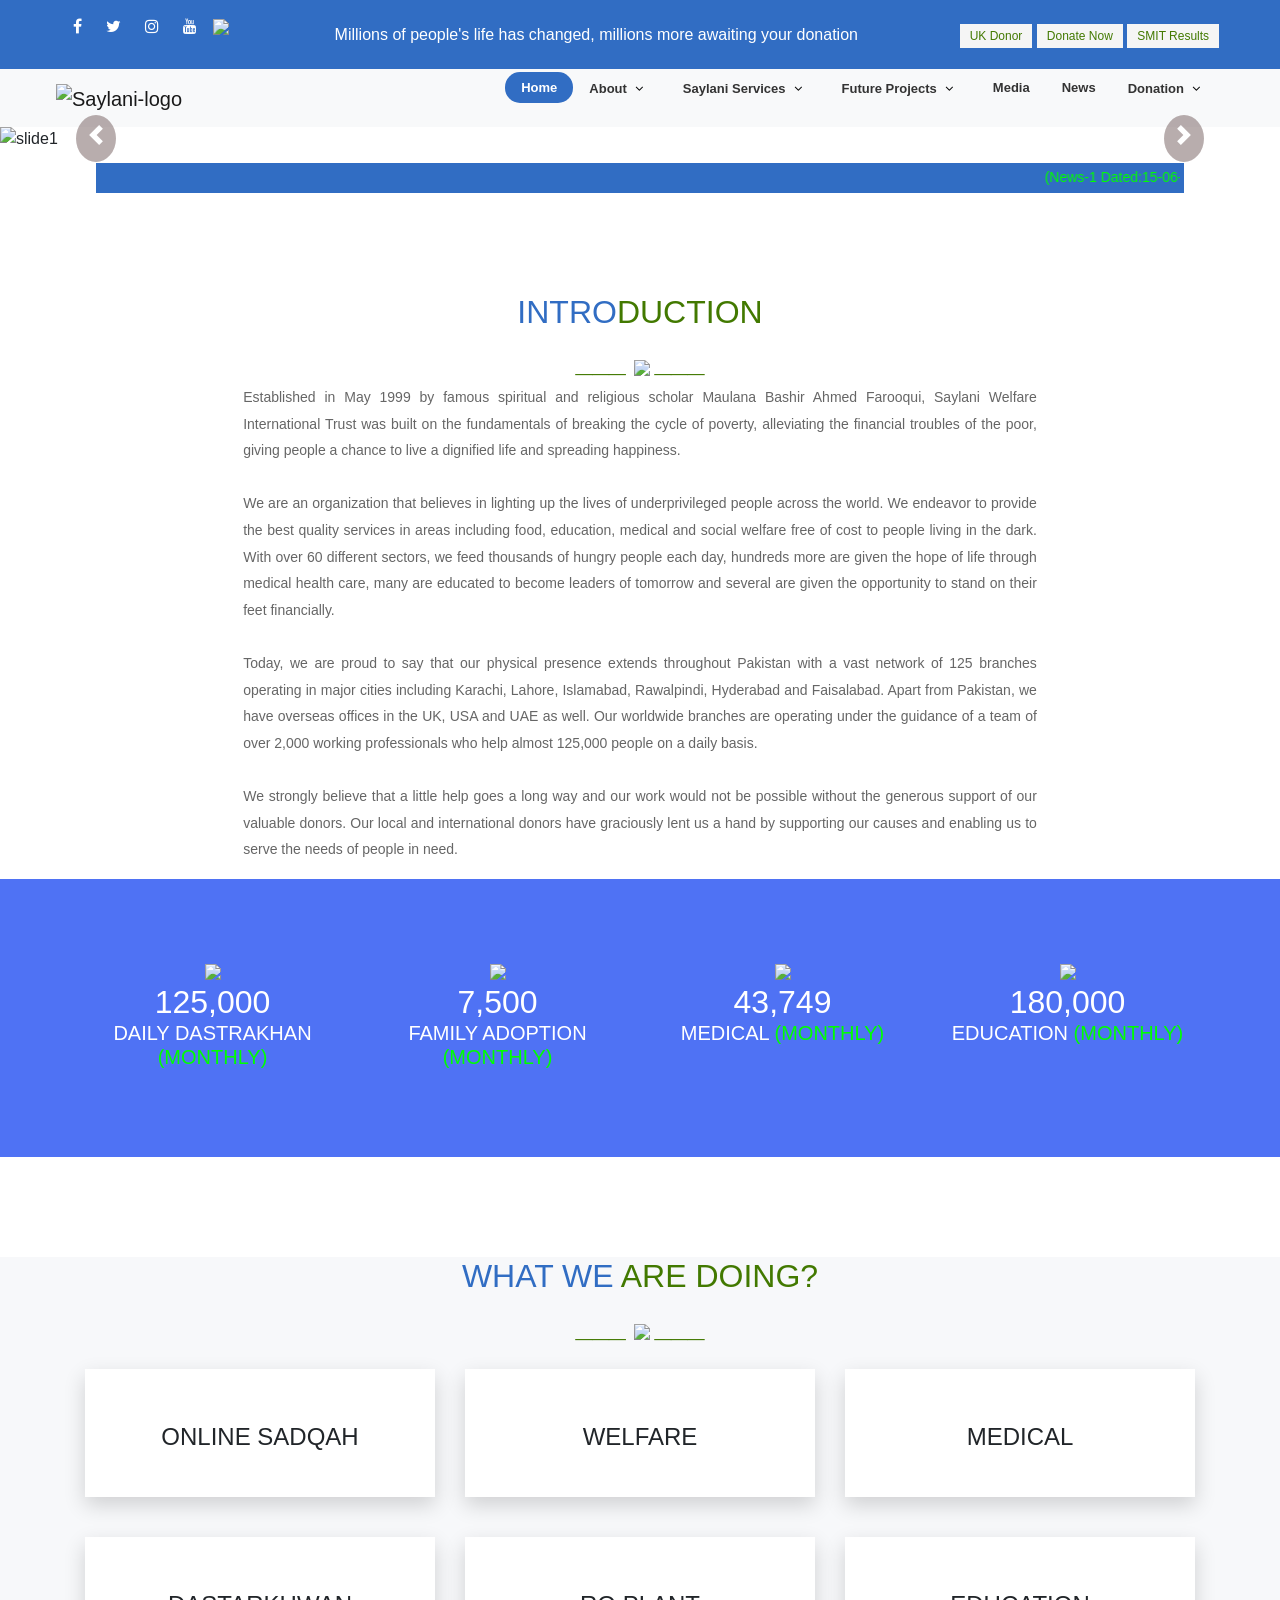
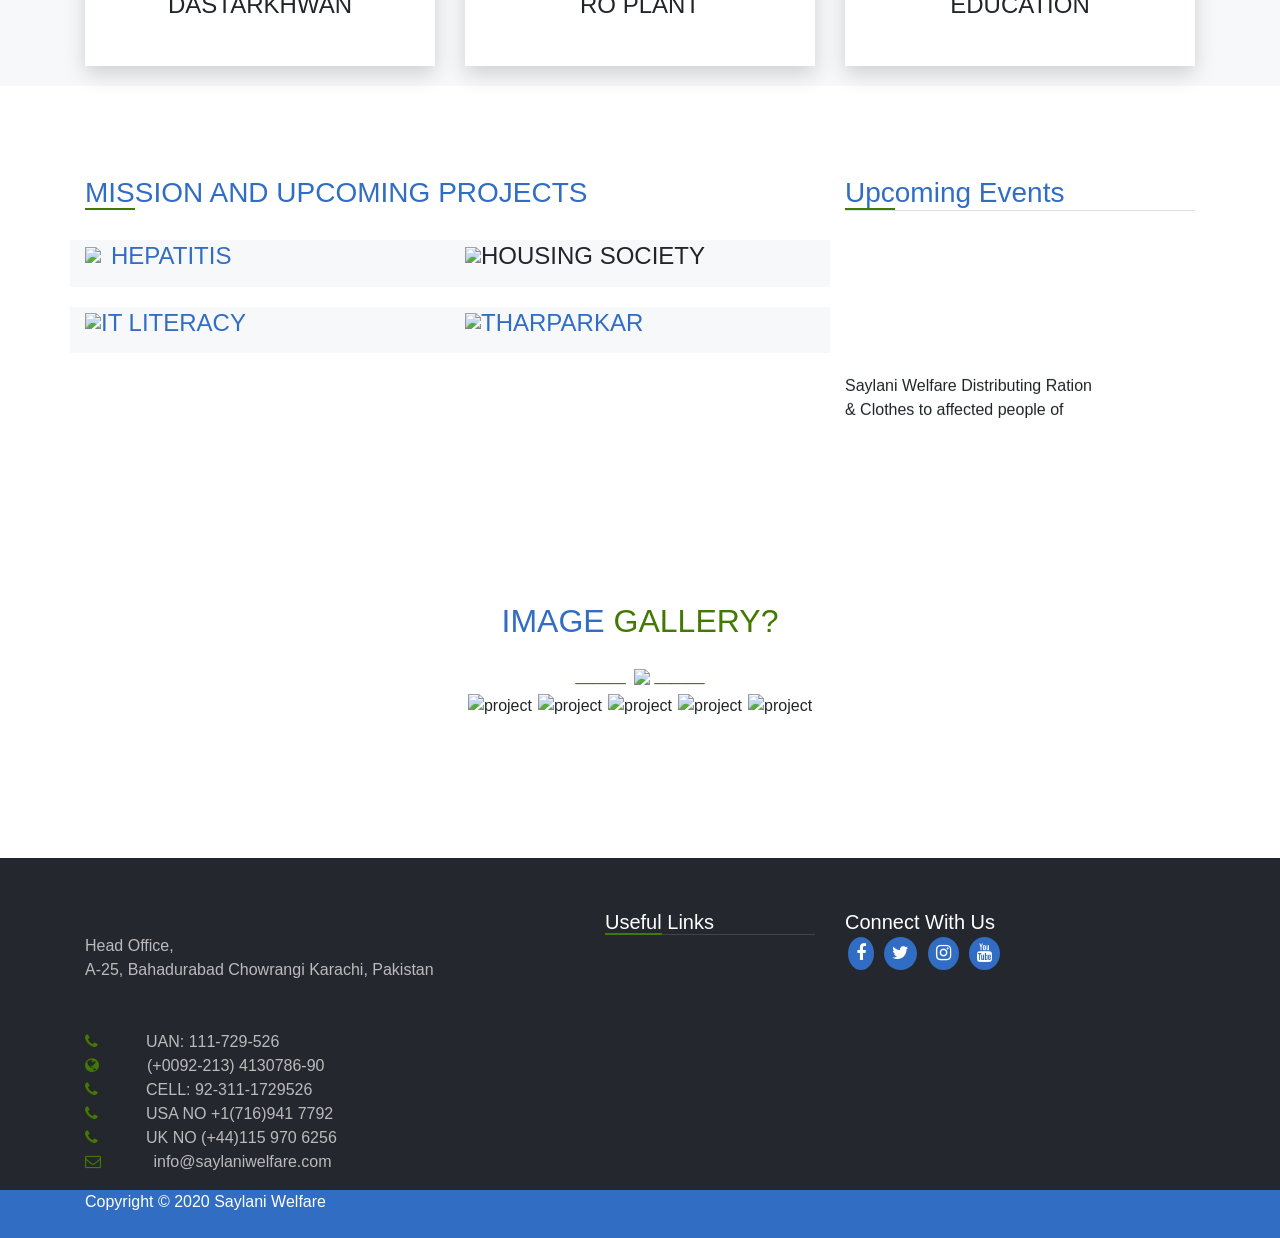
==== Assignment3/index.html @ 65fd2fad "Assignment3" ====
<!DOCTYPE html>
<html>

<head>
    <meta http-equiv="Content-Type" content="text/html; charset=utf-8">

    <!-- Meta Tags -->
    <meta name="viewport" content="width=device-width,initial-scale=1.0">

    <!-- Page Title -->
    <title>Saylani Welfare Trust</title>

    <!-- Bootstrap CSS -->
    <link rel="stylesheet" href="https://stackpath.bootstrapcdn.com/bootstrap/4.4.1/css/bootstrap.min.css"
        integrity="sha384-Vkoo8x4CGsO3+Hhxv8T/Q5PaXtkKtu6ug5TOeNV6gBiFeWPGFN9MuhOf23Q9Ifjh" crossorigin="anonymous">


    <!-- Google Fonts -->
    <link href="https://fonts.googleapis.com/css?family=Merriweather" rel="stylesheet">

    <!-- Font Awesome -->
    <link rel="stylesheet" href="https://cdnjs.cloudflare.com/ajax/libs/font-awesome/4.7.0/css/font-awesome.min.css">

    <!-- jQuery -->
    <script src="//ajax.googleapis.com/ajax/libs/jquery/2.1.1/jquery.min.js"></script>

    <!-- Stylesheet -->
    <link rel="stylesheet" type="text/css" href="style.css">

    <!-- Animation -->
      <link rel="stylesheet" href="https://cdnjs.cloudflare.com/ajax/libs/animate.css/3.7.2/animate.min.css">


</head>

<body class="">
    <div id="wrapper" class="clearfix">

        <!-- Header -->
        <header class="header">
            <div class="mycontainer">


                <ul class="header-ul-social">
                    <li class="social-li"><a href="https://www.facebook.com/pg/saylaniwelfare" target="_blank"><i
                                class="fa fa-facebook"></i></a></li>
                    <li class="social-li"><a href="https://twitter.com/OfficialSwit" target="_blank"><i
                                class="fa fa-twitter"></i></a></li>
                    <li class="social-li"><a href="https://www.instagram.com/saylaniwelfare/" target="_blank"><i
                                class="fa fa-instagram text-white"></i></a></li>
                    <li class="social-li"><a href="https://www.youtube.com/c/SaylaniWelfareTrustOfficialPage"
                            target="_blank"><i class="fa fa-youtube text-white"></i></a></li>
                    <li class="social-li"><a href="https://wa.me/923331201585" target="_blank"><img
                                src="https://www.saylaniwelfare.com/public_html/images/whatsapp.png" height="20px"></a>
                    </li>

                </ul>


                <div><span style="color: white;"> Millions of people's life has changed, millions more awaiting your
                        donation</span>
                </div>

                <div class="header-donate">
                    <a class="header-donate-a" style="color: #427900" href="https://www.saylaniwelfare.com/UK-Ramzan">UK
                        Donor</a>
                    <a class="header-donate-a" style="color: #427900"
                        href="https://www.saylaniwelfare.com/Online-Sadqah">Donate Now</a>
                    <a class="header-donate-a" style="color: #427900" href="https://www.saylaniwelfare.com/result">SMIT
                        Results</a>
                </div>
            </div>


            <nav class="navbar navbar-expand-lg navbar-light bg-light">

                <a class="navbar-brand" href="#" style="margin-left:40px"> <img
                        src="https://www.saylaniwelfare.com/public_html/images/saylani/Saylani-logo.png" height="60px"
                        width="200" alt="Saylani-logo"></a>

                <button class="navbar-toggler" type="button" data-toggle="collapse" data-target="#navbarToggler"
                    aria-controls="navbarTogglerDemo03" aria-expanded="false" aria-label="Toggle navigation">
                    <span class="navbar-toggler-icon"></span>
                </button>


                <div class="collapse navbar-collapse " id="navbarToggler" style="margin-right: 40px">
                    <ul class="navbar-nav ml-auto mt-2  mt-lg-0 mynavbar">
                        <li><a class="myactive" href="https://www.saylaniwelfare.com/home">Home</a><br><br></li>
                        <li class="mydropdown"><a href="#">About<span><i class="fa fa-angle-down"></i></span></a>
                            <br><br>
                            <ul class="dropdown-content-container">
                                <li class="dropdown-content">Introduction</li>
                                <li class="dropdown-content">Chairman Message</li>
                                <li class="dropdown-content">Saylani Annual Report</li>
                            </ul>
                        </li>
                        <li class="mydropdown"><a href="#">Saylani Services<span><i
                                        class="fa fa-angle-down"></i></span></a><br><br>
                            <ul class="dropdown-content-container">
                                <li class="dropdown-content ">Education</li><br>
                                <li class="dropdown-content">Medical</li><br>
                                <li class="dropdown-content">Welfare</li><br>
                                <li class="dropdown-content">Hajj Application Form</li><br>
                                <li class="dropdown-content">Saylani Dastar khwan</li><br>
                                <li class="dropdown-content">Saylani RO Plant</li><br>
                                <li class="dropdown-content">Online Sadqah</li><br>
                                <li class="dropdown-content">Online Taweezat/Istekhara</li><br>
                                <li class="dropdown-content">Saylani job Bank</li><br>
                                <li class="dropdown-content">Online Quran Academy</li><br>
                                <li class="dropdown-content">Books</li><br>
                                <li class="dropdown-content">Saylani Online Masajib</li><br>
                            </ul>


                        </li>
                        <li class="mydropdown"><a href="#">Future Projects<span><i
                                        class="fa fa-angle-down"></i></span></a><br><br>
                            <ul class="dropdown-content-container">
                                <li class="dropdown-content">Saylani University</li><br>
                                <li class="dropdown-content">Saylani City</li><br>
                            </ul>
                        </li>

                        <li><a href="https://www.saylaniwelfare.com/Media">Media</a><br><br>
                        </li>
                        <li><a href="https://www.saylaniwelfare.com/News">News</a><br><br>
                        </li>
                        <li class="mydropdown"><a href="https://www.saylaniwelfare.com/Donation">Donation<span><i
                                        class="fa fa-angle-down"></i></span></a><br><br>
                            <ul class="dropdown-content-container">
                                <li class="dropdown-content">Bank Details</li><br>
                                <li class="dropdown-content">Sadqa</li><br>
                                <li class="dropdown-content">Aqiqa</li><br>
                                <li class="dropdown-content">Other Donation</li><br>
                                <li class="dropdown-content">Corona Effecties</li><br>
                                <li class="dropdown-content">Ramadan - 2020</li><br>
                                <li class="dropdown-content">Contact Us</li><br>
                            </ul>
                        </li>
                    </ul>

                </div>
            </nav>
        </header>
        <!-- CAROUSEL -->
        <div id="carouselExampleControls" class="carousel slide" data-ride="carousel">
            <div class="carousel-inner">
                <!-- SLIDE 1 -->
                <div class="carousel-item active">
                    <img src="https://www.saylaniwelfare.com/public_html/images/saylani/slider1.png"
                        class="d-block w-100" alt="slide1">
                </div>
                <!-- SLIDE 2 -->
                <div class="carousel-item">
                    <img src="https://www.saylaniwelfare.com/public_html/images/saylani/slider2.png"
                        class="d-block w-100" alt="slide2">
                </div>
                <!-- SLIDE 3 -->
                <div class="carousel-item">
                    <img src="https://www.saylaniwelfare.com/public_html/images/saylani/ehsaas&saylani.jpeg"
                        class="d-block w-100" alt="slide3">
                </div>
                <!-- SLIDE 4 -->
                <div class="carousel-item">
                    <img src="https://www.saylaniwelfare.com/public_html/images/saylani/RO_Slider.jpg"
                        class="d-block w-100" alt="slide4">
                </div>
                <!-- SLIDE 5 -->
                <div class="carousel-item">
                    <img src="https://www.saylaniwelfare.com/public_html/images/saylani/BloodBank_Slider.jpg"
                        class="d-block w-100" alt="slide5">
                </div>
                <!-- SLIDE 6 -->
                <div class="carousel-item">
                    <img src="https://www.saylaniwelfare.com/public_html/images/saylani/RotiBank_Slider.jpg"
                        class="d-block w-100" alt="slide6">
                </div>
                <!-- SLIDE 7 -->
                <div class="carousel-item">
                    <img src="https://www.saylaniwelfare.com/public_html/images/saylani/Corona Banner.jpeg"
                        class="d-block w-100" alt="slide7">
                </div>

            </div>
            <!-- controls -->
            <a class="carousel-control-prev" href="#carouselExampleControls" role="button" data-slide="prev">
                <div style="padding: 10px ; border-radius: 50%; background-color: #735d5d">
                    <span class="carousel-control-prev-icon" aria-hidden="true"></span>
                    <span class="sr-only">Previous</span>
                </div>
            </a>

            <a class="carousel-control-next" href="#carouselExampleControls" role="button" data-slide="next">
                <div style="padding: 10px ; border-radius: 50%; background-color: #735d5d">
                    <span class="carousel-control-next-icon" aria-hidden="true"></span>
                    <span class="sr-only">Next</span>
                </div>
            </a>
        </div>

        <!-- floating news bar -->

        <div align="center">
            <p class="news-bar">
                <marquee behavior="scroll" direction="left"><label>(News-1 Dated:15-06-2019)</label> PIAICNext Phase
                    Admission in Islamabad And Faisalabad" .<a href="#"> More Details</a> <label>(News-2
                        Dated:15-05-2019)</label> Saylani Welfare Announced "Donation Application" . <a href="#"> More
                        Details</a> <label>(News-3 Dated:07-05-2019)</label> Alhamdulillah Saylani Organized 200+
                    Locations For Iftar And Sehri In This Holy Month . <a href="#"> More Details</a> <label>(News-4
                        Dated:08-03-2019)</label> Saylani Welfare Distributing Ration & Clothes to affected people of
                    Balochistan. <a href="#"> More Details</a> <label> (News-5 Dated:25-02-2019)</label> PIAIC Entrance
                    Exam Merit Ranking List Announced. <a href="#"> More Details</a> <label>(News-6
                        Dated:23-02-2019)</label> President of Pakistan (Dr. Arif Alvi) Visited Saylani Welfare
                    International Trust HeadOffice Karachi. <a href="#"> More Details</a> <label> (News-7
                        Dated:19-02-2019)</label> Dr Jamil Ahmed (Additional Inspector General of Police) & Atiqmir
                    Visit Saylani Welfare International Trust, Saylani Mass I.T. Training. <a href="#"> More Details</a>
                </marquee>
            </p>
        </div>

        <!-- introduction -->
        <div align="center" style="margin-top: 100px; font-weight: 600px;" class="introduction-container">
            <h2 class="blue-text introduction">INTRO<span class="green-text">DUCTION</span></h2>
            <span class="green-text title-bar">___ </span>
            <img src="https://www.saylaniwelfare.com/public_html/images/saylani/favicon.png" style="height: 40px;">
            <span class="green-text title-bar"> ___</span>

            <div class="mt-15 introduction-content" style="line-height: 1.9;">

                <p class="wow  animated fadeInRightBig delay-2s" style="text-align: justify; visibility: visible;">Established in May 1999
                    by famous spiritual and religious scholar Maulana Bashir Ahmed Farooqui, Saylani
                    Welfare International Trust was built on the fundamentals of breaking the cycle of poverty,
                    alleviating the financial
                    troubles of the poor, giving people a chance to live a dignified life and spreading happiness.
                    <br>
                    <br>
                    We are an organization that believes in lighting up the lives of underprivileged people across the
                    world. We
                    endeavor to provide the best quality services in areas including food, education, medical and social
                    welfare free
                    of cost to people living in the dark. With over 60 different sectors, we feed thousands of hungry
                    people each day,
                    hundreds more are given the hope of life through medical health care, many are educated to become
                    leaders of
                    tomorrow and several are given the opportunity to stand on their feet financially.
                    <br>
                    <br>
                    Today, we are proud to say that our physical presence extends throughout Pakistan with a vast
                    network of 125
                    branches operating in major cities including Karachi, Lahore, Islamabad, Rawalpindi, Hyderabad and
                    Faisalabad. Apart from Pakistan, we have overseas offices in the UK, USA and UAE as well. Our
                    worldwide
                    branches are operating under the guidance of a team of over 2,000 working professionals who help
                    almost
                    125,000 people on a daily basis.
                    <br>
                    <br>
                    We strongly believe that a little help goes a long way and our work would not be possible without
                    the generous
                    support of our valuable donors. Our local and international donors have graciously lent us a hand by
                    supporting
                    our causes and enabling us to serve the needs of people in need.
                </p>
            </div>
        </div>

        <div class="blue-divider">
            <div class="container">
                <div class="row">
                    <div class="col-xs-12 col-sm-6 col-md-3 mb-md-50">
                        <div class="text-center">
                            <img src="https://www.saylaniwelfare.com/public_html/images/saylani/icons/icon_food_png.png"
                                style="height: 40px;">
                            <h2 data-animation-duration="2000" data-value="125000"
                                class="animate-number text-white font-42 font-weight-500 mt-0 mb-0 appeared">125,000
                            </h2>
                            <h5 class="text-white text-uppercase font-weight-600">Daily Dastrakhan<span
                                    class="text-themeout-colored font-weight-600">
                                    <font color="#00FF00">(Monthly)</font>
                                </span></h5>
                        </div>
                    </div>
                    <div class="col-xs-12 col-sm-6 col-md-3 mb-md-50">
                        <div class="text-center">
                            <img src="https://www.saylaniwelfare.com/public_html/images/saylani/icons/icon_family_png.png"
                                style="height: 40px;">
                            <h2 data-animation-duration="2000" data-value="7500"
                                class="animate-number text-white font-42 font-weight-500 mt-0 mb-0 appeared">7,500</h2>
                            <h5 class="text-white text-uppercase font-weight-600">Family Adoption<span
                                    class="text-themeout-colored font-weight-600">
                                    <font color="#00FF00">(Monthly)</font>
                                </span></h5>
                        </div>
                    </div>
                    <div class="col-xs-12 col-sm-6 col-md-3 mb-md-50">
                        <div class=" text-center">
                            <img src="https://www.saylaniwelfare.com/public_html/images/saylani/icons/icon_medical_png.png"
                                style="height: 40px;">
                            <h2 data-animation-duration="2000" data-value="43749"
                                class="animate-number text-white font-42 font-weight-500 mt-0 mb-0 appeared">43,749</h2>
                            <h5 class="text-white text-uppercase font-weight-600">Medical<span
                                    class="text-themeout-colored font-weight-600">
                                    <font color="#00FF00">(Monthly)</font>
                                </span></h5>
                        </div>
                    </div>
                    <div class="col-xs-12 col-sm-6 col-md-3 mb-md-50">
                        <div class=" text-center">
                            <img src="https://www.saylaniwelfare.com/public_html/images/saylani/icons/icon_education_png.png"
                                style="height: 40px;">
                            <h2 data-animation-duration="2000" data-value="180000"
                                class="animate-number text-white font-42 font-weight-500 mt-0 mb-0 appeared">180,000
                            </h2>
                            <h5 class="text-white text-uppercase font-weight-600">Education <span
                                    class="text-themeout-colored font-weight-600">
                                    <font color="#00FF00">(Monthly)</font>
                                </span></h5>
                        </div>
                    </div>
                </div>
            </div>
        </div>


        <!-- section -->
        <section id="services" class="bg-silver-light" style="background-color: #F7F8FA;">
            <div class="container">
                <div align="center" style="margin-top: 100px; font-weight: 600px;" class="whatwedoing-container">
                    <h2 class="blue-text">WHAT WE <span class="green-text">ARE DOING?</span></h2>
                    <span class="green-text title-bar">___ </span>
                    <img src="https://www.saylaniwelfare.com/public_html/images/saylani/favicon.png"
                        style="height: 40px;">
                    <span class="green-text title-bar"> ___</span>
                </div>

                <div class="section-content">
                    <div class="row">
                        <div class="col-xs-12 col-sm-6 col-md-4 col-lg-4 animated fadeIn delay-5s">
                            <div class="text-center box-shadow11 mb-30 bg-white p-30 mycard">
                                <a href="https://www.saylaniwelfare.com/Online-Sadqah" class="wow fadeInRightBig"
                                    style="visibility: visible;">
                                    <img src="https://www.saylaniwelfare.com/public_html/images/saylani/icons/onlinesadqah.png"
                                        width="70" alt="">
                                </a>
                                <h4 class="font-weight-600 mt-20">ONLINE SADQAH</h4>
                                <p></p>
                            </div>
                        </div>
                        <div class="col-xs-12 col-sm-6 col-md-4 col-lg-4 animated fadeIn delay-5s">
                            <div class="text-center box-shadow11 mb-30 bg-white p-30 mycard">
                                <a href="#" class="wow fadeInRightBig" style="visibility: visible;">
                                    <img src="https://www.saylaniwelfare.com/public_html/images/saylani/icons/welfare.png"
                                        width="70" alt="">
                                </a>
                                <h4 class="font-weight-600 mt-20">WELFARE</h4>
                                <p></p>
                            </div>
                        </div>
                        <div class="col-xs-12 col-sm-6 col-md-4 col-lg-4 animated fadeIn delay-5s ">
                            <div class="text-center box-shadow11 mb-30 bg-white p-30 mycard">
                                <a href="#" class="wow fadeInRightBig" style="visibility: visible;">
                                    <img src="https://www.saylaniwelfare.com/public_html/images/saylani/icons/medical.png"
                                        width="70" alt="">
                                </a>
                                <h4 class="font-weight-600 mt-20">MEDICAL</h4>
                                <p></p>
                            </div>
                        </div>
                        <div class="col-xs-12 col-sm-6 col-md-4 col-lg-4 animated fadeIn delay-5s ">
                            <div class="text-center box-shadow11 mb-sm-30 bg-white p-30 mycard">
                                <a href="#" class="wow fadeInRightBig" style="visibility: visible;">
                                    <img src="https://www.saylaniwelfare.com/public_html/images/saylani/icons/Dastarkhwan.png"
                                        width="70" alt="">
                                </a>
                                <h4 class="font-weight-600 mt-20">DASTARKHWAN</h4>
                                <p></p>
                            </div>
                        </div>
                        <div class="col-xs-12 col-sm-6 col-md-4 col-lg-4 animated fadeIn delay-5s ">
                            <div class="text-center box-shadow11 mb-sm-30 bg-white p-30 mycard">
                                <a href="#" class="wow fadeInRightBig" style="visibility: visible;">
                                    <img src="https://www.saylaniwelfare.com/public_html/images/saylani/icons/ROPLANT.png"
                                        width="70" alt="">
                                </a>
                                <h4 class="font-weight-600 mt-20">RO PLANT</h4>
                                <p></p>
                            </div>
                        </div>
                        <div class="col-xs-12 col-sm-6 col-md-4 col-lg-4 animated fadeIn delay-5s ">
                            <div class="text-center box-shadow11 mb-sm-30 bg-white p-30 mycard">
                                <a href="#" class="wow fadeInRightBig" style="visibility: visible;">
                                    <img src="https://www.saylaniwelfare.com/public_html/images/saylani/icons/education.png"
                                        width="70" alt="">
                                </a>
                                <h4 class="font-weight-600 mt-20">EDUCATION</h4>
                                <p></p>
                            </div>
                        </div>
                    </div>
                </div>
            </div>
        </section>


        <!-- section break -->
        <div class="container pb-30" style="margin-top: 90px;">
            <div class="section-content">
                <div class="row">
                    <div class="col-md-8 pb-sm-20">
                        <h3 class=" mt-0 blue-text" style="margin-bottom: 30px"><span class="bottom-line">MIS</span>SION
                            AND UPCOMING PROJECTS</h3>
                        <div class="row">
                            <div class="col-xs-12 col-sm-6 col-md-6  row-mission">
                                <div class="icon-box left media bg-silver-light border-1px p-15 mb-20"> <a
                                        class="media-left pull-left flip" href="#"><img
                                            src="https://www.saylaniwelfare.com/public_html/images/saylani/icons/Hepatitis.png"></a>
                                    <div class="media-body">
                                        <h4 class="font-15 text-uppercase blue-text" style="margin-left: 10px">HEPATITIS
                                        </h4>
                                        <p></p>
                                    </div>
                                </div>
                            </div>
                            <div class="col-xs-12 col-sm-6 col-md-6  row-mission">
                                <div class="icon-box left media bg-silver-light border-1px p-15 mb-20"> <a
                                        class="media-left pull-left flip" href="#"><img
                                            src="https://www.saylaniwelfare.com/public_html/images/saylani/icons/housing.png"></a>
                                    <div class="media-body">
                                        <h4 class="font-15 text-uppercase blue-tex style=" margin-left: 10px"">HOUSING
                                            SOCIETY </h4>
                                        <p></p>
                                    </div>
                                </div>
                            </div>
                            <div class="col-xs-12 col-sm-6 col-md-6  row-mission">
                                <div class="icon-box left media bg-silver-light border-1px p-15 mb-20"> <a
                                        class="media-left pull-left flip" href="#"><img
                                            src="https://www.saylaniwelfare.com/public_html/images/saylani/icons/IT.png"></a>
                                    <div class="media-body">
                                        <h4 class="font-15 text-uppercase blue-text style=" margin-left: 10px"">IT
                                            LITERACY</h4>
                                        <p></p>
                                    </div>
                                </div>
                            </div>
                            <div class="col-xs-12 col-sm-6 col-md-6 row-mission">
                                <div class="icon-box left media bg-silver-light border-1px p-15 mb-20"> <a
                                        class="media-left pull-left flip" href="#"><img
                                            src="https://www.saylaniwelfare.com/public_html/images/saylani/icons/tharparkar.png"></a>
                                    <div class="media-body">
                                        <h4 class="font-15 text-uppercase blue-text style=" margin-left: 10px"">
                                            Tharparkar</h4>
                                        <p></p>
                                    </div>
                                </div>
                            </div>
                        </div>
                    </div>
                    <div class="col-xs-12 col-sm-6 col-md-4">
                        <h3 class="line-bottom border-bottom mt-0 blue-text"><span class="bottom-line">Upc</span>oming
                            Events</h3>

                        <p>

                            <marquee direction="up" width="250" height="200" scrollamount="2" onmouseover="this.stop();"
                                onmouseout="this.start();">
                                Saylani Welfare Distributing Ration &amp; Clothes to affected people of Balochistan .<a
                                    href="https://www.facebook.com/saylaniwelfare/posts/3164679946891260?__tn__=-R"
                                    style="color: blue">More Details</a> <br><br>
                                Entry Test Accouncement (Graphic Designing &amp; Video Editing/Animation Course) On
                                Sunday 3rd March 2019 @ 11:00Am Vanue: 4rh Floor, Saylani Welfare International Trust
                                HeadOffice Bahadurabad .<a
                                    href="https://www.facebook.com/saylaniwelfare/photos/a.258515937507690/3152781434747778/?type=3&amp;theater>"
                                    style="color: blue">More Details</a> <br><br>
                                Dr Jamil Ahmed (Additional Inspector General of Police) &amp; Atiqmir Visit Saylani
                                Welfare International Trust, Saylani Mass I.T. Training .<a
                                    href="https://www.facebook.com/saylaniwelfare/posts/3124996217526300?__xts__[0]=68.[base64]&amp;__tn__=-R>"
                                    style="color: blue">More Details</a> <br><br>
                                PIAIC Entrance Exam Merit Ranking List Announced.<a
                                    href="https://www.saylaniwelfare.com/result" style="color: blue">More Details</a>
                                <br><br> President of Pakistan (Dr. Arif Alvi) Visited Saylani Welfare International
                                Trust HeadOffice Karachi. <a
                                    href="https://www.facebook.com/saylaniwelfare/posts/3135103563182232?__xts__[0]=68.[base64]&amp;__tn__=-R>"
                                    style="color: blue">More Details</a>
                            </marquee>

                        </p>

                    </div>
                </div>
            </div>
        </div>

        <!-- section gallery -->
        <div id="gallery" style="padding-top: 60px; padding-bottom: 40px;">
            <div align="center" style="margin-top: 100px; font-weight: 600px;" class="whatwedoing-container">
                <h2 class="blue-text">IMAGE <span class="green-text">GALLERY?</span></h2>
                <span class="green-text title-bar">___ </span>
                <img  src="https://www.saylaniwelfare.com/public_html/images/saylani/favicon.png" style="height: 40px;">
                <span class="green-text title-bar"> ___</span>
            </div>
            <div class="section-gallary" align="center">

                <div class="gallary-item"><img alt="project" width="200px" height="180px"
                        src="https://www.saylaniwelfare.com/public_html/images/saylani/gallery/rashan2.jpg"
                        class="img-fullwidth">
                    <div class="middle">
                        <div class="icons-holder" >
                            <div class="icons-holder-inner">
                                <div class="styled-icons icon-sm icon-dark icon-circled icon-theme-colored"
                                    style="display:inline-block;">
                                    <a href="https://www.saylaniwelfare.com/public_html/images/saylani/gallery/hazrat.jpg"
                                        data-lightbox-gallery="gallery"><i class="fa fa-picture-o"></i></a>
                                </div>
                                <div class="styled-icons icon-sm icon-dark icon-circled icon-theme-colored"
                                    style="display:inline-block;">
                                    <a href="https://www.saylaniwelfare.com/public_html/images/saylani/gallery/hazrat.jpg"
                                        download=""><i class="fa fa-download"></i></a>
                                </div>
                            </div>
                        </div>
                    </div>
                </div>

                <div class="gallary-item"><img alt="project" width="200px" height="180px"
                        src="https://www.saylaniwelfare.com/public_html/images/saylani/gallery/food.jpg"
                        class="img-fullwidth">
                    <div class="middle">
                        <div class="icons-holder">
                            <div class="icons-holder-inner">
                                <div class="styled-icons icon-sm icon-dark icon-circled icon-theme-colored"
                                    style="display:inline-block;">
                                    <a href="https://www.saylaniwelfare.com/public_html/images/saylani/gallery/hazrat.jpg"
                                        data-lightbox-gallery="gallery"><i class="fa fa-picture-o"></i></a>
                                </div>
                                <div class="styled-icons icon-sm icon-dark icon-circled icon-theme-colored"
                                    style="display:inline-block;">
                                    <a href="https://www.saylaniwelfare.com/public_html/images/saylani/gallery/hazrat.jpg"
                                        download=""><i class="fa fa-download"></i></a>
                                </div>
                            </div>
                        </div>
                    </div>
                </div>

                <div class="gallary-item"><img alt="project" width="200px" height="180px"
                        src="https://www.saylaniwelfare.com/public_html/images/saylani/gallery/hazrat.jpg"
                        class="img-fullwidth">
                    <div class="middle">
                        <div class="icons-holder">
                            <div class="icons-holder-inner">
                                <div class="styled-icons icon-sm icon-dark icon-circled icon-theme-colored"
                                    style="display:inline-block;">
                                    <a href="https://www.saylaniwelfare.com/public_html/images/saylani/gallery/hazrat.jpg"
                                        data-lightbox-gallery="gallery"><i class="fa fa-picture-o"></i></a>
                                </div>
                                <div class="styled-icons icon-sm icon-dark icon-circled icon-theme-colored"
                                    style="display:inline-block;">
                                    <a href="https://www.saylaniwelfare.com/public_html/images/saylani/gallery/hazrat.jpg"
                                        download=""><i class="fa fa-download"></i></a>
                                </div>
                            </div>
                        </div>
                    </div>
                </div>

                <div class="gallary-item"><img alt="project" width="200px" height="180px"
                        src="https://www.saylaniwelfare.com/public_html/images/saylani/gallery/rashan2.jpg"
                        class="img-fullwidth">
                    <div class="middle">
                        <div class="icons-holder">
                            <div class="icons-holder-inner">
                                <div class="styled-icons icon-sm icon-dark icon-circled icon-theme-colored"
                                    style="display:inline-block;">
                                    <a href="https://www.saylaniwelfare.com/public_html/images/saylani/gallery/hazrat.jpg"
                                        data-lightbox-gallery="gallery"><i class="fa fa-picture-o"></i></a>
                                </div>
                                <div class="styled-icons icon-sm icon-dark icon-circled icon-theme-colored"
                                    style="display:inline-block;">
                                    <a href="https://www.saylaniwelfare.com/public_html/images/saylani/gallery/hazrat.jpg"
                                        download=""><i class="fa fa-download"></i></a>
                                </div>
                            </div>
                        </div>

                    </div>
                </div>

                <div class="gallary-item"><img alt="project" width="200px" height="180px"
                        src="https://www.saylaniwelfare.com/public_html/images/saylani/gallery/hazrat2.jpg"
                        class="img-fullwidth">
                    <div class="middle">
                        <div class="icons-holder">
                            <div class="icons-holder-inner">
                                <div class="styled-icons icon-sm icon-dark icon-circled icon-theme-colored"
                                    style="display:inline-block;">
                                    <a href="https://www.saylaniwelfare.com/public_html/images/saylani/gallery/hazrat.jpg"
                                        data-lightbox-gallery="gallery"><i class="fa fa-picture-o"></i></a>
                                </div>
                                <div class="styled-icons icon-sm icon-dark icon-circled icon-theme-colored"
                                    style="display:inline-block;">
                                    <a href="https://www.saylaniwelfare.com/public_html/images/saylani/gallery/hazrat.jpg"
                                        download=""><i class="fa fa-download"></i></a>
                                </div>
                            </div>
                        </div>
                    </div>
                </div>


            </div>



        </div>


        <!-- footer -->

        <footer id="footer" class="footer" data-bg-img="images/footer-bg.png" data-bg-color="#25272e"
            style="background-color: rgb(37, 39, 46) !important;">
            <div class="container pt-70 pb-40">
                <div class="row border-bottom-black">
                    <div class="col-sm-6 col-md-4">
                        <div class="widget dark" style="color: #bbb;">
                            <img class="mb-20" alt="" src="images/saylani/Saylani-logo.png ">
                            <p style="margin-top: 15%;">Head Office,
                                <br> A-25, Bahadurabad Chowrangi
                                Karachi, Pakistan </p>
                            <ul class="list-inline mt-5">
                                <li class="m-0 pl-10 pr-10"> <i
                                        class="fa fa-phone text-theme-colored mr-5 green-text"></i>UAN: 111-729-526
                                </li>
                                <li class="m-0 pl-10 pr-10"> <i
                                        class="fa fa-globe text-theme-colored mr-5 green-text"></i>(+0092-213)
                                    4130786-90</li>
                                <li class="m-0 pl-10 pr-10"> <i
                                        class="fa fa-phone text-theme-colored mr-5 green-text"></i>CELL: 92-311-1729526
                                </li>
                                <li class="m-0 pl-10 pr-10"> <i
                                        class="fa fa-phone text-theme-colored mr-5 green-text"></i>USA NO +1(716)941
                                    7792 </li>
                                <li class="m-0 pl-10 pr-10"> <i
                                        class="fa fa-phone text-theme-colored mr-5 green-text"></i>UK NO (+44)115 970
                                    6256 </li>
                                <li class="m-0 pl-10 pr-10"> <i
                                        class="fa fa-envelope-o text-theme-colored mr-5 green-text"></i>
                                    info@saylaniwelfare.com</li>
                            </ul>
                        </div>
                    </div>
                    <div class="col-sm-6 col-md-4">
                        <div class="widget dark" style="color: #bbb;">
                            <h5 class="widget-title line-bottom"
                                style="margin-left: 40%; margin-top: 15%;border-bottom: 1px solid #444;color: white;">
                                <span class="bottom-line">Useful</span> Links</h5>

                        </div>
                    </div>

                    <div class="col-sm-6 col-md-4">
                        <div class="widget dark">
                            <h5 class="widget-title mb-10" style="margin-top: 15%; color: white;">Connect With Us</h5>
                            <ul class="styled-icons icon-dark icon-theme-colored icon-circled icon-sm">
                                <li class="connectus-li"><a href="https://www.facebook.com/pg/saylaniwelfare"
                                        target="_blank"><i style="color: white" class="fa fa-facebook"></i></a></li>
                                <li class="connectus-li"><a href="https://twitter.com/OfficialSwit" target="_blank"><i
                                            style="color: white" class="fa fa-twitter"></i></a></li>
                                <li class="connectus-li"><a href="https://www.instagram.com/saylaniwelfare/"
                                        target="_blank"><i class="fa fa-instagram text-white"></i></a></li>
                                <li class="connectus-li"><a
                                        href="https://www.youtube.com/c/SaylaniWelfareTrustOfficialPage"
                                        target="_blank"><i class="fa fa-youtube text-white"></i></a></li>
                            </ul>
                        </div>
                    </div>
                </div>

            </div>
            <div class="footer-bottom" style="background-color: #316DC3">
                <div class="container pt-15 pb-10">
                    <div class="row">
                        <div class="col-md-6">
                            <p class="font-11 text-black-777 m-0" style="color:white;">Copyright © 2020 Saylani Welfare
                            </p>
                        </div>
                        <div class="col-md-6 text-right">
                            <div class="widget no-border m-0">
                                <ul class="list-inline sm-text-center mt-5 font-12">
                                </ul>
                            </div>
                        </div>
                    </div>
                </div>
            </div>
        </footer>

    </div>

    <!-- Optional JavaScript -->
    <!-- jQuery first, then Popper.js, then Bootstrap JS -->
    <script src="https://code.jquery.com/jquery-3.4.1.slim.min.js"
        integrity="sha384-J6qa4849blE2+poT4WnyKhv5vZF5SrPo0iEjwBvKU7imGFAV0wwj1yYfoRSJoZ+n"
        crossorigin="anonymous"></script>
    <script src="https://cdn.jsdelivr.net/npm/popper.js@1.16.0/dist/umd/popper.min.js"
        integrity="sha384-Q6E9RHvbIyZFJoft+2mJbHaEWldlvI9IOYy5n3zV9zzTtmI3UksdQRVvoxMfooAo"
        crossorigin="anonymous"></script>
    <script src="https://stackpath.bootstrapcdn.com/bootstrap/4.4.1/js/bootstrap.min.js"
        integrity="sha384-wfSDF2E50Y2D1uUdj0O3uMBJnjuUD4Ih7YwaYd1iqfktj0Uod8GCExl3Og8ifwB6"
        crossorigin="anonymous"></script>

<script type="text/javascript">
    
</script>
</body>

</html>
---- Assignment3/style.css ----
/*import font*/
@import url('https://fonts.googleapis.com/css?family=Montserrat');

*{
	margin: 0;
	padding: 0;x
}
header{
	background: #316DC3 !important;
	 /*rgba(36, 79, 242, 0.8) !important;*/
}
header .mycontainer{
	padding: 10px;
	display: flex;
	flex-direction: row;
	flex-wrap: wrap;
	justify-content: space-around;
	align-items: center;
	font-family: sans-serif;
}

header i{
	color: white;
	padding: 4px 8px;
}

.social-li a:hover {
	    background-color:#8772ee;
}
.header-ul-social{
	list-style: none;
	display: flex;
	flex-direction: row;
	justify-content: space-around;
}
.header-ul-social li{	
	margin: 4px 4px;
}

.header-donate-a{
	background: #F5F5F5;
	padding: 5px 10px;
	font-family: sans-serif;
	font-size: 12px;
}
a{
	text-decoration: none !important;
}

.mynavbar li{
font-size: 13px;
font-family: sans-serif;
position: relative;
display: inline-block;
}
.mynavbar li a{
	color: #333333;
	font-weight: bold;
	padding: 8px 16px;
	border-radius: 15px;
}
.mynavbar li a:hover{
	color: white;
	background-color: #316DC3; 	
}

/* on hover change color of i to white*/
.mynavbar li a:hover i{
	color: white;
	}
.myactive{
background-color: #316DC3;
color: white !important; 
 
}
.dropdown-content-container{
	display: none;
  position: absolute;
  	/*margin-top: 30px;*/
  min-width: 200px;
   background: #fff;
  z-index: 1;
}
.mydropdown i {
	color: black;
}
.mydropdown:hover .dropdown-content-container{
	display: inline-block; 	
}
.dropdown-content{
  padding: 8px 16px;
}
.dropdown-content:hover{
	background-color: #316DC3;
	width: 200px;
	color: white;
  padding: 8px 16px;
}
/*
ul.mynavbar{
	margin: 8px 0;
}*/
.news-bar{
	background-color: #316DC3;
    height: 40px;
    text-align: right;
	 margin: 12px 30px;
	 padding: 4px;
	 color: white;
	 font-size: 14px;
	 height: 30px;
	 width: 85%;
}

.news-bar label{
	color: #00FF00;
}
.green-text{
	color: #427900;
}

.blue-text{
	color: #316DC3;
}

.introduction-container{
	padding : 0 20px;
}

.introduction-content{
margin: 0px 18%;
font-size: 14px;
color: #666666
}
.title-bar{
	font-size: 30px;
	font-weight: bolder;
}

.blue-divider{
	background-color:  rgba(36, 79, 242, 0.8);
}
.blue-divider .container{
	padding-top: 80px;
	padding-bottom: 80px;
}
.mycard{
	box-shadow: 0px 8px 20px 0px rgba(0, 0, 0, 0.16);
	padding: 30px;
	margin-top: 20px;
	margin-bottom: 20px;
}
.bottom-line{
	border-bottom: 2px solid #427900;
}

.row-mission{
background-color: #F7F8FA;
padding-top: 2px;
margin-bottom: 20px;
}
.section-gallary{
	display: flex;
	flex-direction: row;
	flex-wrap: nowrap;
	overflow-x: scroll;
	align-items: center;
	justify-content: center;
	margin: 0 100px;
	 position: relative; 
}
.gallary-item{
	margin: 0 3px;
	margin-bottom: 100px;
}
.gallary-item img{
	transition: .5s ease;
  backface-visibility: hidden;
}
.middle {
	transition: opacity 0.3s ease-in-out;
    opacity: 0;
    position: absolute;
    top: 2px;
    /* left: 5px; */
    /* transform: translate(-20%, -20%); */
    -ms-transform: translate(-50%, -50%);
    text-align: center;
    justify-content: center;
    width: 190px ;
    height:180px;
    display: flex;
    align-items: center;
}
.gallary-item:hover img{
  opacity: 0.3;
}
.middle i{
	color: white;
	background-color: #316DC3;
	padding: 8px;
	border-radius: 50%;
}
.gallary-item:hover .middle{
  opacity: 1;
}
.text {
  background-color: #4CAF50;
  color: white;
  font-size: 16px;
  padding: 16px 32px;
}
.connectus-li{
	display: inline;
	border-radius: 50%;
	background-color: #316DC3;
	margin: 3px;
	padding: 8px;
}

.connectus-li i{
	font-size: 18px;
/*	padding: 10px;*/

}
/*Scroll bar*/
/* width */
::-webkit-scrollbar {
  width: 8px;
}

/* Track */
::-webkit-scrollbar-track {
  background: #ffffff; 
}
 
/* Handle */
::-webkit-scrollbar-thumb {
  background: #888; 
}

/* Handle on hover */
::-webkit-scrollbar-thumb:hover {
  background: #316DC3; 
}s
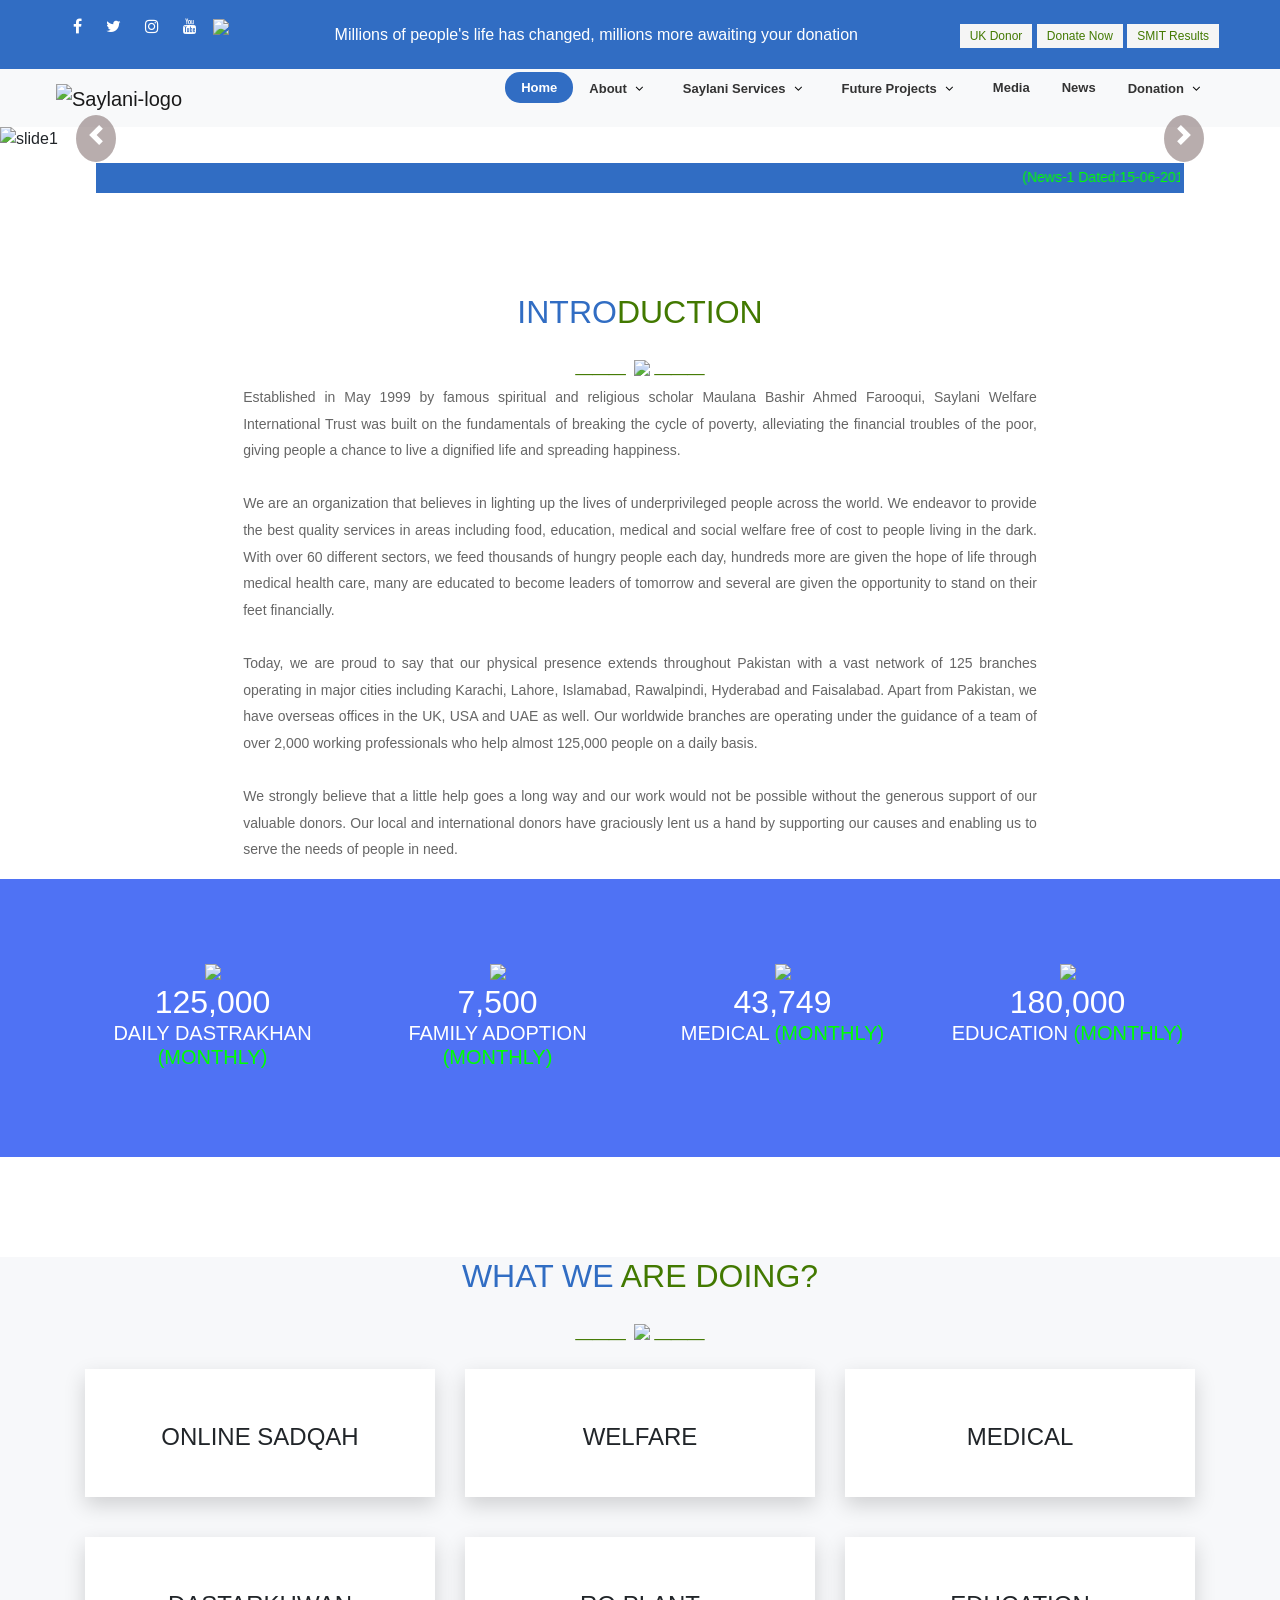
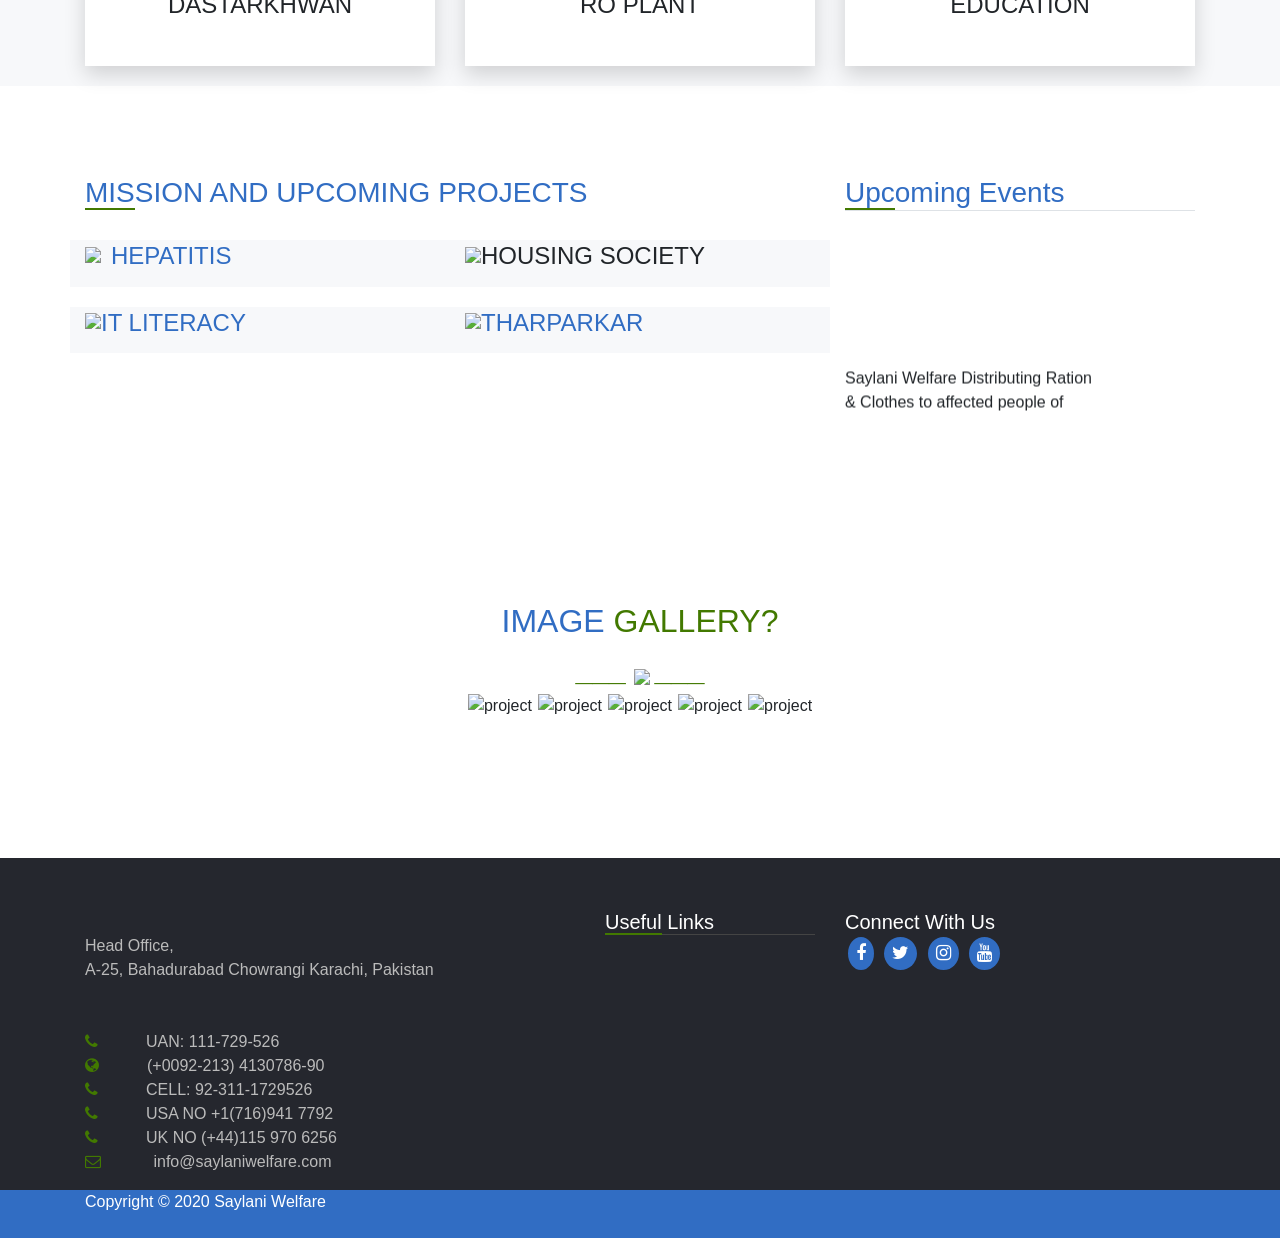
==== commit 51521d7f: "Assignment3-updates" ====
--- a/Assignment3/index.html
+++ b/Assignment3/index.html
@@ -86,7 +86,7 @@
 
                 <div class="collapse navbar-collapse " id="navbarToggler" style="margin-right: 40px">
                     <ul class="navbar-nav ml-auto mt-2  mt-lg-0 mynavbar">
-                        <li><a class="myactive" href="https://www.saylaniwelfare.com/home">Home</a><br><br></li>
+                        <li><a class="myactive" href="#">Home</a><br><br></li>
                         <li class="mydropdown"><a href="#">About<span><i class="fa fa-angle-down"></i></span></a>
                             <br><br>
                             <ul class="dropdown-content-container">
@@ -715,4 +715,4 @@
 </script>
 </body>
 
-</html>+</html>
